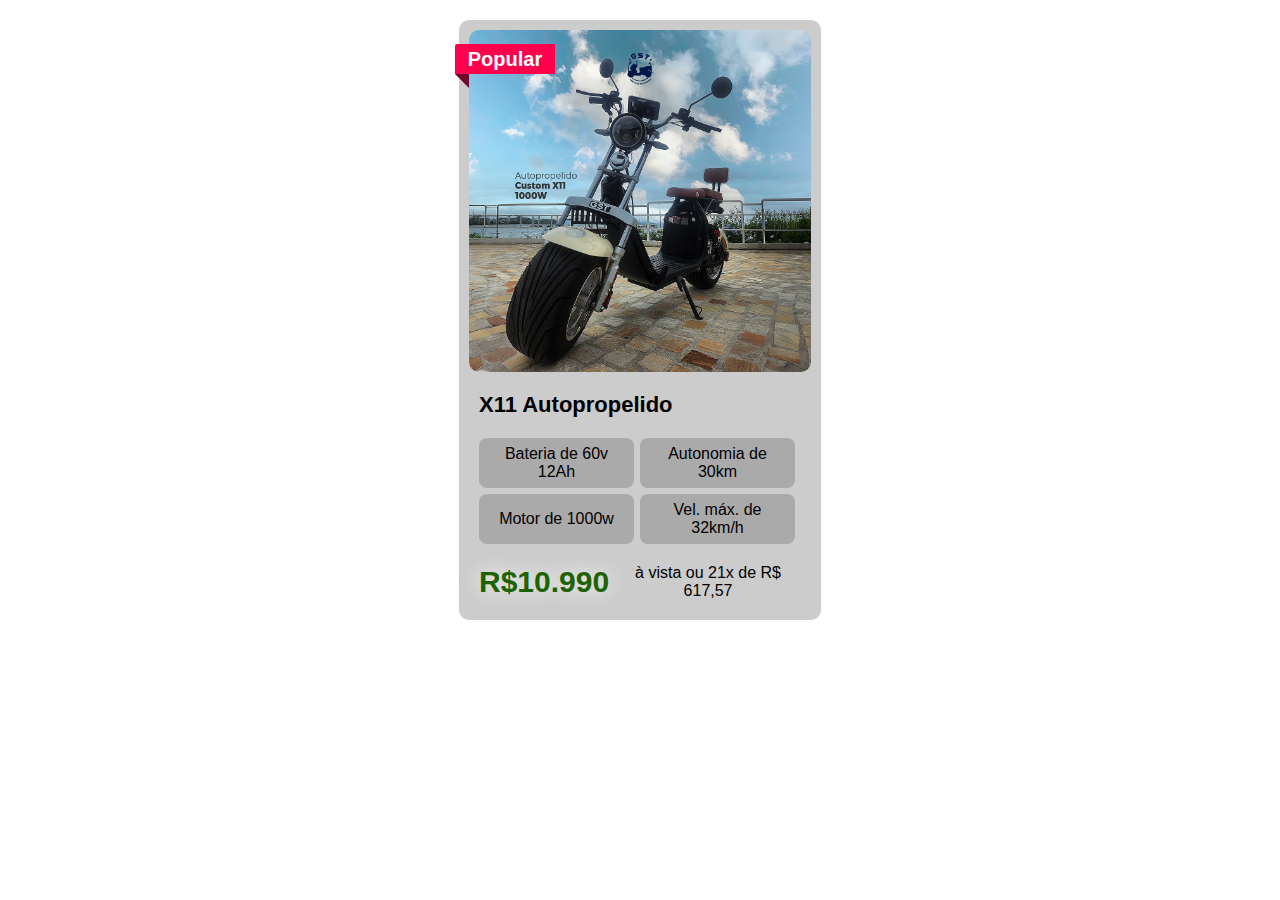
==== teste.html @ dba37c29 "Add files via upload" ====
<!DOCTYPE html>
<html lang="pt-br">
<head>
    <meta charset="UTF-8">
    <meta name="viewport" content="width=device-width, initial-scale=1.0">
    <title>Document</title>
    <link rel="stylesheet" href="teste.css">
</head>
<body>
    <div class="cntrbox">
        <div class="tag">
            <div class="tagFront"></div>
            <div class="tagback"></div>
            <p>Popular</p>
        </div>
        <img src="img/X11.jpg" alt="">
        <h2>X11 Autopropelido </h2>
        <div class="cntrTagCaract">
            <div class="boxCaract">Bateria de 60v 12Ah</div>
            <div class="boxCaract">Autonomia de 30km</div>
            <div class="boxCaract">Motor de 1000w</div>
            <div class="boxCaract">Vel. máx. de 32km/h</div>
        </div>
        <p class="preco">
            <strong>R$10.990</strong> à vista ou 21x de R$ 617,57
        </p>
    </div>
</body>
</html>
---- teste.css ----
*{
    margin: 0px;
    padding: 0px;
    box-sizing: border-box;
    font-family: Arial, Helvetica, sans-serif;
}
body{
    display: flex;
    align-items: center;
    justify-content: center;
    padding: 20px;
}
.cntrbox{
    background-color: #ccc;
    border-radius: 10px;
    padding: 10px;
    width: 362px;
    display: flex;
    align-items: start;
    justify-content: center;
    flex-direction: column;
    position: relative;
}
.cntrbox img{
    width: 342px;
    height: 342px;
    border-radius: 10px;
}
.cntrbox h2{
    font-size: 22px;
    margin: 20px 0px;
    margin-left: 10px;
}
.cntrTagCaract{
    display: flex;
    flex-wrap: wrap;
    margin: 0px 10px;

}
.boxCaract{
    width: calc(50% - 6px);
    font-size: 16px;
    background-color: #aaa;
    border-radius: 8px;
    display: flex;
    align-items: center;
    justify-content: center;
    height: 50px;
    text-align: center;
    padding: 10px;
}
.cntrTagCaract :nth-child(1),.cntrTagCaract :nth-child(3){
    margin-right: 6px;
}
.cntrTagCaract :nth-child(1),.cntrTagCaract :nth-child(2){
    margin-bottom: 6px;
}
.preco{
    margin: 20px 10px 10px 10px;
    font-size: 16px;
    text-align: center;
    display: flex;
    align-items: center;
    justify-content: center;
}
.preco strong{
    color: rgb(29, 99, 1);
    font-size: 30px;
    font-family: 'Gill Sans', 'Gill Sans MT', Calibri, 'Trebuchet MS', sans-serif;
    text-shadow: 0px 0px 20px white;
    margin-right: 6px;
}
.tag{
    position: absolute;
    top: 24px;
    left: -4px;
    font-size: 20px;
    color: white;
    font-weight: bold;
    width: 100px;
    height: 30px;
    display: flex;
    align-items: center;
    justify-content: center;
}
.tag p{
    position: relative;
    z-index: 2;
}
.tagFront{
    width: 100px;
    height: 30px;
    z-index: 2;
    background: #ff004d;
    position: absolute;
    border-radius: 2px 0px 0px 0px;

}

.tagback {
    width: 14px;
    height: 14px;
    position: absolute;
    bottom: -14px;
    left: 0px;
    z-index: 0;
    background-image: url(img/tagBack.png);
}
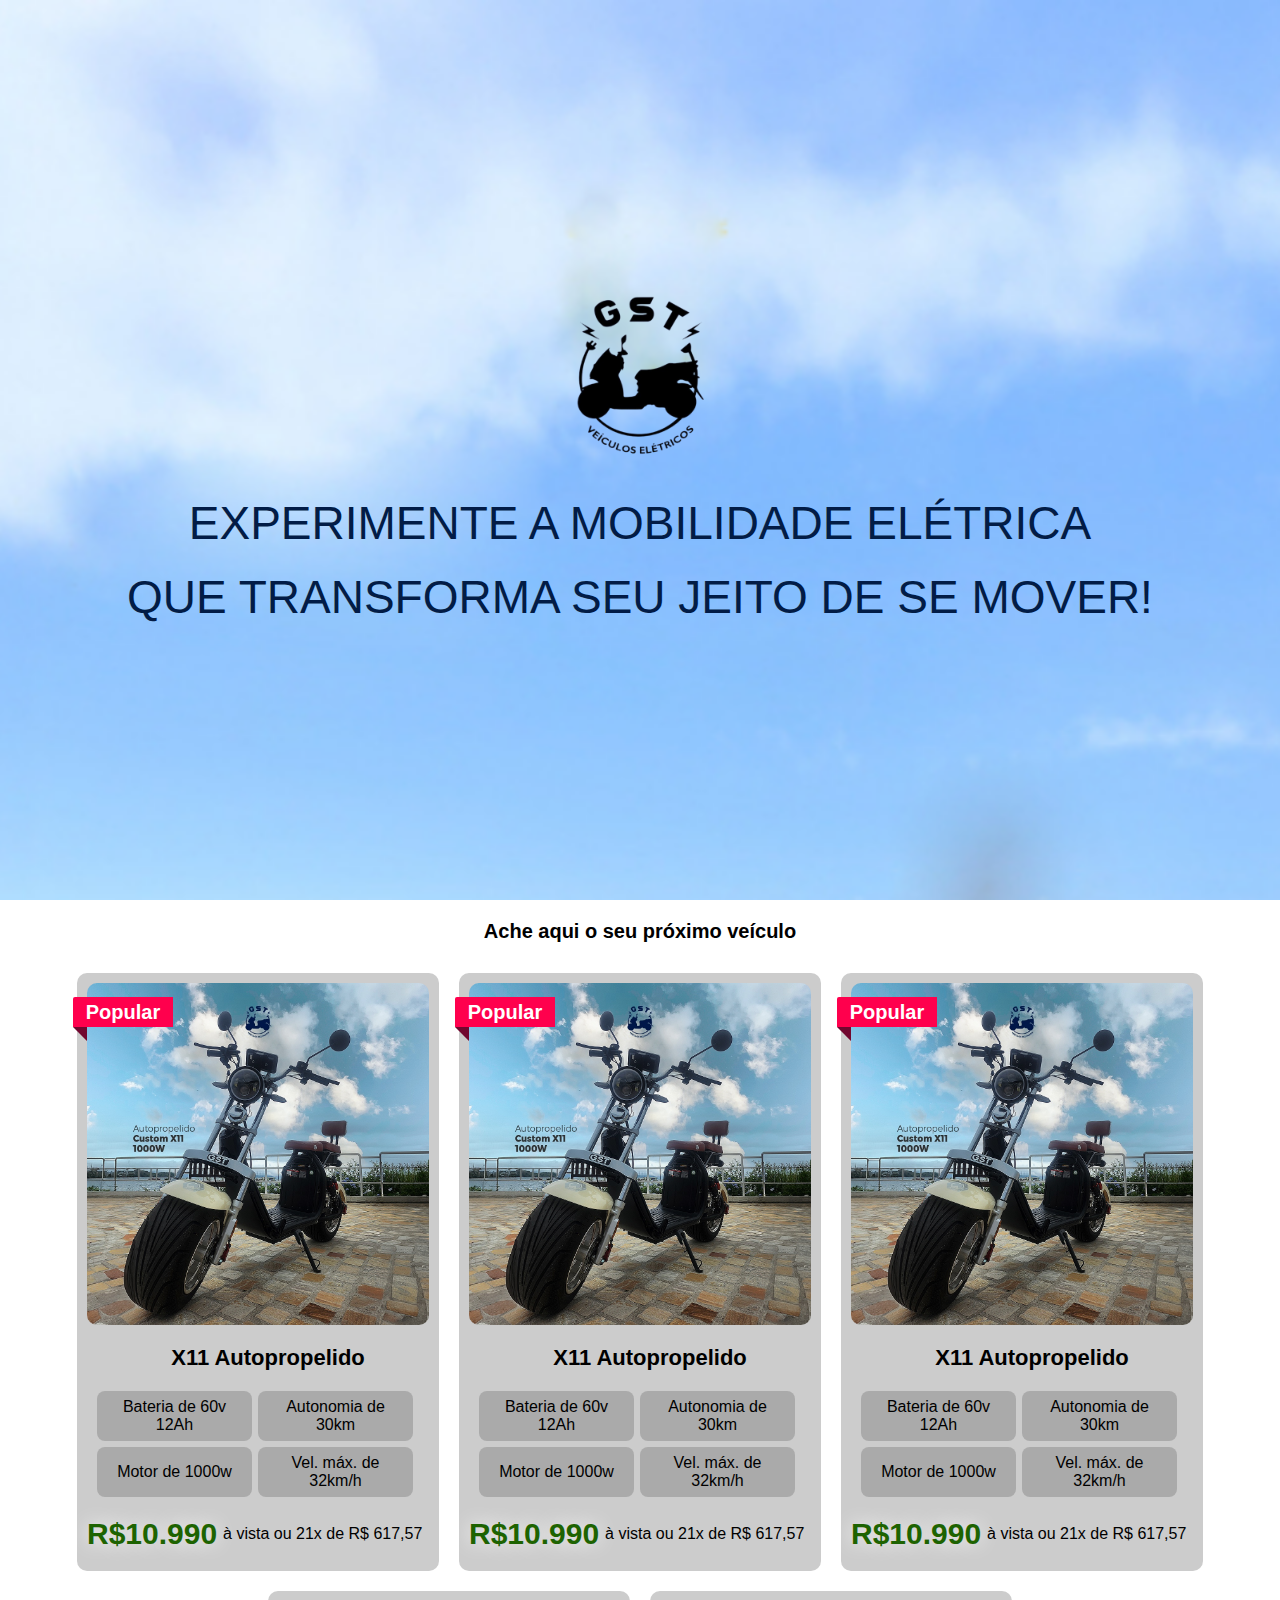
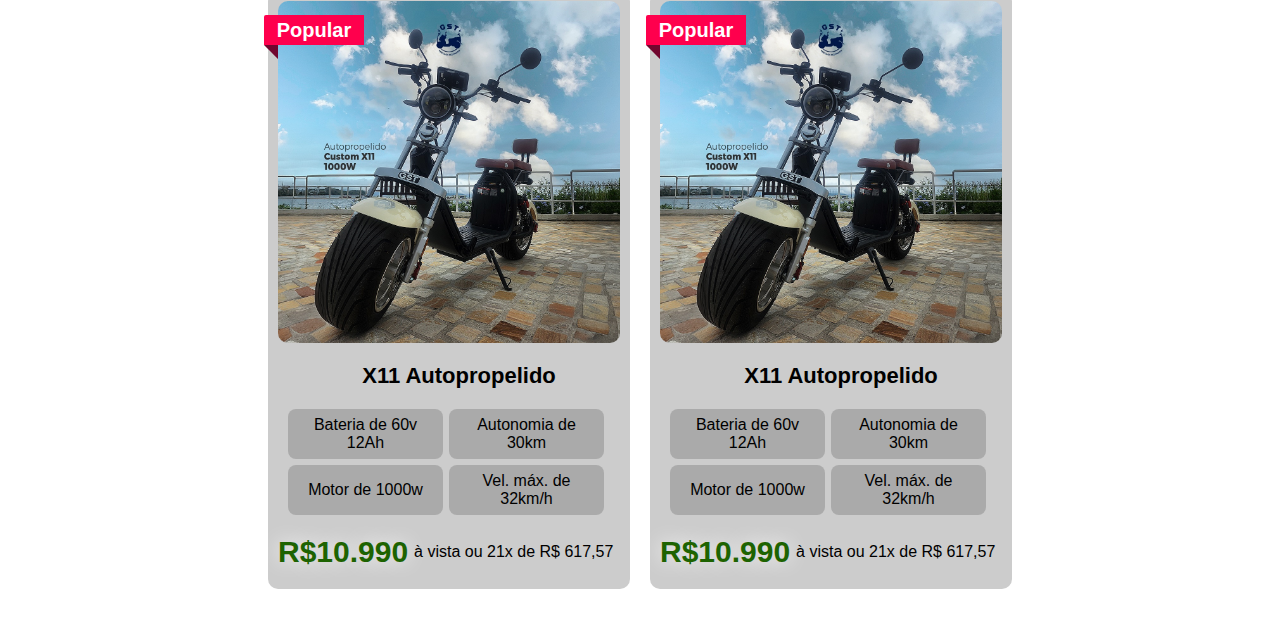
==== commit ed404f99: "Add files via upload" ====
--- a/teste.html
+++ b/teste.html
@@ -7,23 +7,122 @@
     <link rel="stylesheet" href="teste.css">
 </head>
 <body>
-    <div class="cntrbox">
-        <div class="tag">
-            <div class="tagFront"></div>
-            <div class="tagback"></div>
-            <p>Popular</p>
+    <header id="header">
+        <h1 class="titleH1">GST</h1>
+        <input type="search" name="searchInput" id="searchInput">
+        <button onclick="clickSearch()">
+            <svg xmlns="http://www.w3.org/2000/svg" version="1.1" xmlns:xlink="http://www.w3.org/1999/xlink" width="512" height="512" x="0" y="0" viewBox="0 0 32 32" style="enable-background:new 0 0 512 512" xml:space="preserve" class=""><g><path d="m27.707 26.293-5.969-5.969A9.95 9.95 0 0 0 24 14c0-5.514-4.486-10-10-10S4 8.486 4 14s4.486 10 10 10c2.398 0 4.6-.85 6.324-2.262l5.969 5.969a.999.999 0 1 0 1.414-1.414zM6 14c0-4.411 3.589-8 8-8s8 3.589 8 8-3.589 8-8 8-8-3.589-8-8z" fill="#ffffff" opacity="1" data-original="#000000" class=""></path></g></svg>
+        </button>
+    </header>
+    <div class="bannerMain">
+        <img class="iconGST" src="img/GSTsemFundo.png" alt="">
+        <p>Experimente a mobilidade elétrica</p>
+        <p>que transforma seu jeito de se mover!</p>
+        <img class="bannerX11" src="img/bannerX11.jpg" alt="">
+    </div>
+
+    <h2>Ache aqui o seu próximo veículo</h2>
+    <main>
+        <div class="cntrBox">
+            <div class="boxItem">
+                <div class="tag">
+                    <div class="tagFront"></div>
+                    <div class="tagback"></div>
+                    <p>Popular</p>
+                </div>
+                <img src="img/X11.jpg" alt="">
+                <h2>X11 Autopropelido </h2>
+                <div class="cntrTagCaract">
+                    <div class="boxCaract">Bateria de 60v 12Ah</div>
+                    <div class="boxCaract">Autonomia de 30km</div>
+                    <div class="boxCaract">Motor de 1000w</div>
+                    <div class="boxCaract">Vel. máx. de 32km/h</div>
+                </div>
+                <p class="preco">
+                    <strong>R$10.990</strong> à vista ou 21x de R$ 617,57
+                </p>
+            </div>
+        
+            <div class="boxItem">
+                <div class="tag">
+                    <div class="tagFront"></div>
+                    <div class="tagback"></div>
+                    <p>Popular</p>
+                </div>
+                <img src="img/X11.jpg" alt="">
+                <h2>X11 Autopropelido </h2>
+                <div class="cntrTagCaract">
+                    <div class="boxCaract">Bateria de 60v 12Ah</div>
+                    <div class="boxCaract">Autonomia de 30km</div>
+                    <div class="boxCaract">Motor de 1000w</div>
+                    <div class="boxCaract">Vel. máx. de 32km/h</div>
+                </div>
+                <p class="preco">
+                    <strong>R$10.990</strong> à vista ou 21x de R$ 617,57
+                </p>
+            </div>
+        
+            <div class="boxItem">
+                <div class="tag">
+                    <div class="tagFront"></div>
+                    <div class="tagback"></div>
+                    <p>Popular</p>
+                </div>
+                <img src="img/X11.jpg" alt="">
+                <h2>X11 Autopropelido </h2>
+                <div class="cntrTagCaract">
+                    <div class="boxCaract">Bateria de 60v 12Ah</div>
+                    <div class="boxCaract">Autonomia de 30km</div>
+                    <div class="boxCaract">Motor de 1000w</div>
+                    <div class="boxCaract">Vel. máx. de 32km/h</div>
+                </div>
+                <p class="preco">
+                    <strong>R$10.990</strong> à vista ou 21x de R$ 617,57
+                </p>
+            </div>
+        
+            <div class="boxItem">
+                <div class="tag">
+                    <div class="tagFront"></div>
+                    <div class="tagback"></div>
+                    <p>Popular</p>
+                </div>
+                <img src="img/X11.jpg" alt="">
+                <h2>X11 Autopropelido </h2>
+                <div class="cntrTagCaract">
+                    <div class="boxCaract">Bateria de 60v 12Ah</div>
+                    <div class="boxCaract">Autonomia de 30km</div>
+                    <div class="boxCaract">Motor de 1000w</div>
+                    <div class="boxCaract">Vel. máx. de 32km/h</div>
+                </div>
+                <p class="preco">
+                    <strong>R$10.990</strong> à vista ou 21x de R$ 617,57
+                </p>
+            </div>
+        
+            <div class="boxItem">
+                <div class="tag">
+                    <div class="tagFront"></div>
+                    <div class="tagback"></div>
+                    <p>Popular</p>
+                </div>
+                <img src="img/X11.jpg" alt="">
+                <h2>X11 Autopropelido </h2>
+                <div class="cntrTagCaract">
+                    <div class="boxCaract">Bateria de 60v 12Ah</div>
+                    <div class="boxCaract">Autonomia de 30km</div>
+                    <div class="boxCaract">Motor de 1000w</div>
+                    <div class="boxCaract">Vel. máx. de 32km/h</div>
+                </div>
+                <p class="preco">
+                    <strong>R$10.990</strong> à vista ou 21x de R$ 617,57
+                </p>
+            </div>
+        
         </div>
-        <img src="img/X11.jpg" alt="">
-        <h2>X11 Autopropelido </h2>
-        <div class="cntrTagCaract">
-            <div class="boxCaract">Bateria de 60v 12Ah</div>
-            <div class="boxCaract">Autonomia de 30km</div>
-            <div class="boxCaract">Motor de 1000w</div>
-            <div class="boxCaract">Vel. máx. de 32km/h</div>
-        </div>
-        <p class="preco">
-            <strong>R$10.990</strong> à vista ou 21x de R$ 617,57
-        </p>
-    </div>
+    
+    </main>
+
+    <script src="script.js"></script>
 </body>
 </html>--- a/teste.css
+++ b/teste.css
@@ -5,12 +5,107 @@
     font-family: Arial, Helvetica, sans-serif;
 }
 body{
+    
+}
+
+header{
+    display: flex;
+    align-items: center;
+    justify-content: center;
+    background-color: rgb(1, 87, 1);
+    position: fixed;
+    height: 54px;
+    width: 100%;
+    top: -54px; /* Começa escondido acima da tela */
+    transition: top 0.3s ease; /* Animação suave para transição */
+    z-index: 999;
+}
+header h1{
+    color: white;
+    width: 100%;
+    margin: 0px 100px;
+    text-align: center;
+}
+
+.titleH1{display: block;}
+#searchInput{display: none;}
+
+#searchInput{
+    height: 36px;
+    width: 500px;
+    padding: 10px;
+    font-size: 18px;
+    outline: none;
+}
+header button{
+    background: none;
+    padding: px;
+    position: absolute;
+    border: none;
+    right: 20px;
+    top: 0px;
+    cursor: pointer;
+}
+header button :hover{
+    opacity: .8;
+}
+header svg{
+    width: 50px;
+    height: 50px;
+    padding: 4px;
+}
+
+.bannerMain{
+    width: 100%;
+    height: 100vh;
+    background-image: url(img/fundoCeu.jpg);
+    background-repeat: no-repeat;
+    background-position: center;
+    background-size: cover;
+    display: flex;
+    align-items: center;
+    justify-content: center;
+    flex-direction: column;
+}
+.bannerX11{
+    display: none;
+}
+.bannerMain .iconGST{
+    width: 200px;
+    height: 200px;
+}
+.bannerMain p{
+    color: #021c46;
+    font-family: Impact, Haettenschweiler, 'Arial Narrow Bold', sans-serif;
+    text-transform: uppercase;
+    font-size: 46px;
+    margin-top: 20px;
+}
+
+h2{
+    font-size: 20px;
+    width: 100%;
+    text-align: center;
+    margin-top: 20px;
+}
+
+
+main{
     display: flex;
     align-items: center;
     justify-content: center;
     padding: 20px;
 }
-.cntrbox{
+    
+    
+.cntrBox{
+    width: 100%;
+    height: 100%;
+    display: flex;
+    flex-wrap: wrap;
+    justify-content: center;
+}
+.boxItem{
     background-color: #ccc;
     border-radius: 10px;
     padding: 10px;
@@ -20,13 +115,15 @@
     justify-content: center;
     flex-direction: column;
     position: relative;
-}
-.cntrbox img{
+    margin: 10px;
+
+}
+.boxItem img{
     width: 342px;
     height: 342px;
     border-radius: 10px;
 }
-.cntrbox h2{
+.boxItem h2{
     font-size: 22px;
     margin: 20px 0px;
     margin-left: 10px;
@@ -56,7 +153,7 @@
     margin-bottom: 6px;
 }
 .preco{
-    margin: 20px 10px 10px 10px;
+    margin: 20px 0px 10px 0px;
     font-size: 16px;
     text-align: center;
     display: flex;
@@ -105,4 +202,47 @@
     left: 0px;
     z-index: 0;
     background-image: url(img/tagBack.png);
-}+}
+
+
+
+
+
+
+
+@media (max-width: 820px) {
+    .bannerMain p {
+        font-size: 40px;
+    }
+    .bannerMain{
+        width: 100%;
+        height: 100vw;
+    }
+}
+@media (max-width: 710px) {
+    .bannerMain p {
+        font-size: 30px;
+    }
+}
+@media (max-width: 600px) {
+    .bannerMain p {
+        font-size: 30px;
+    }
+}
+@media (max-width: 560px) {
+    .bannerMain{
+        width: 100%;
+        height: fit-content;
+    }    
+    .bannerX11{
+        display: block;
+        width: 100%;
+    }
+    .bannerMain .iconGST{
+        display: none;
+    }
+    .bannerMain p{
+        display: none;
+    }
+}
+
